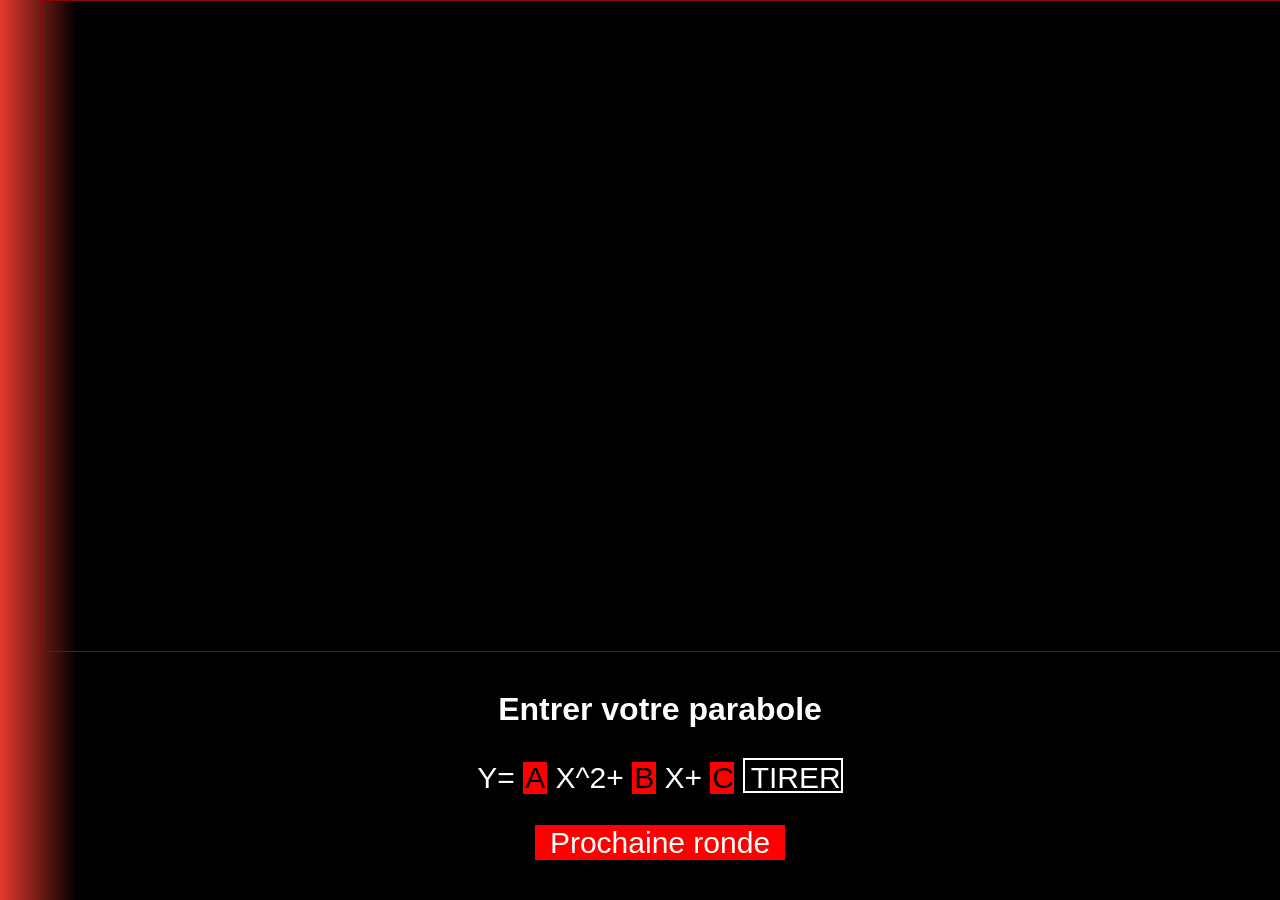
==== game.html @ ad7a383e "Update game.html" ====
<!DOCTYPE html>
<html>
<head>
    <meta charset="utf-8">
    <title>Inscription</title>
    <link rel="stylesheet" href="style.css">

</head>
<body style="background: linear-gradient(90deg,rgb(228, 57, 44) 0%, black 6%); color : white;">
    <center>
        <canvas id="myCanvas" width="1500" height="650" style="border:1px solid rgb(138, 7, 7)"></canvas>
        <form>
            <br>
            <h1>Entrer votre parabole</h1>
            <!-- textbox pour le nom de l'élève -->
            <div id="divformule"></div>
            <p style="font-size: 30px;">
                Y=
                <input type="text" id="a" value="A" class="abc">
                X^2+
                <input type="text" id="b" value="B" class="abc">
                X+
                <input type="text" id="c" value="C" class="abc">
                <input type="button" id="btnSoumet" onclick="lancer()" value="TIRER" class="tir">
            </p>
            
            <!-- Création d'une section pour l'affichage des résultats -->
            <div id="divAffiche"></div>
            <input type="reset" id="init" onclick="nouvelleparabole()" value="Prochaine ronde" class="nouveaux">
            <div id="Ereure"></div>
        </form>
    </center>
    <script src="game.js"></script>
</body>
</html>
---- style.css ----
body{
  margin:0;
  background:black;
  color:white;
  font-family:sans-serif;
  margin-left: 40px;
}

.screen{
  position:fixed;
  inset:0;
  display:flex;
  justify-content:center;
  align-items:center;
}
.grid{
  position:absolute;
  inset:0;
  background-image:
    linear-gradient(rgba(255,255,255,0.08) 1px, transparent 1px),
    linear-gradient(90deg, rgba(255,255,255,0.08) 1px, transparent 1px);
  background-size:60px 60px;
}
video{
  width:min(700px,90vw);
  z-index:1;
}
canvas{
  border:1px solid red;
  display:block;
  margin:auto;
}
.abc {
  /*https://www.geeksforgeeks.org/html/how-to-remove-focus-border-outline-around-text-input-boxes/*/
  background-color: red;
  color: black;
  height: 30px;
  width : 20px;
  font-size: 30px;
}
input, textarea {
  border: none;
  outline: none;
}

.tir {
  background-color: black;
  color: white;
  border: 2px solid white;
  height: 35px;
  width : 100px;
  font-size: 30px;
  justify-content: center;
}

.nouveaux {
  background-color: red;
  color: white;
  height: 35px;
  width : 250px;
  font-size: 30px;
  justify-content: center;
}
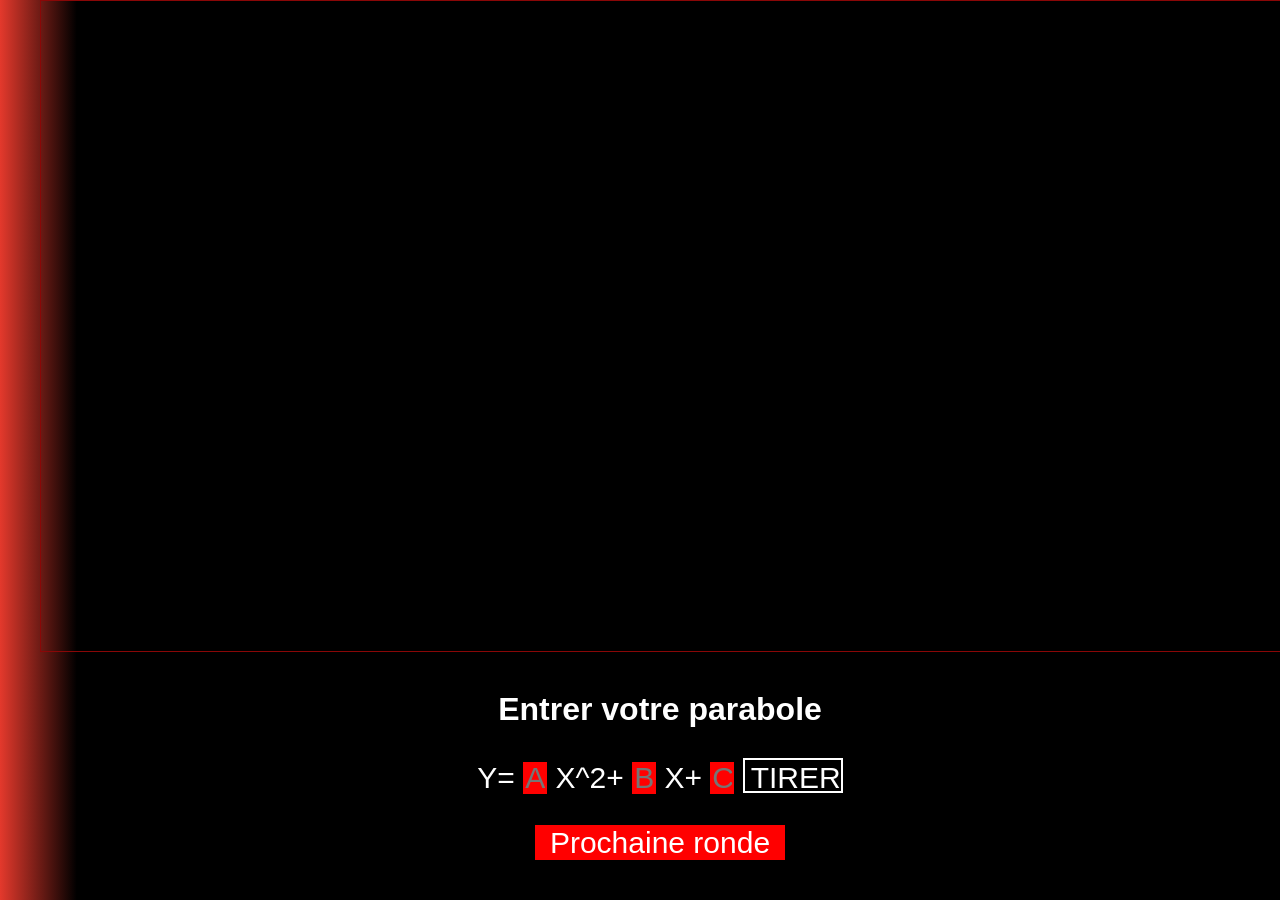
==== commit d26e175b: "Update game.html" ====
--- a/game.html
+++ b/game.html
@@ -16,11 +16,11 @@
             <div id="divformule"></div>
             <p style="font-size: 30px;">
                 Y=
-                <input type="text" id="a" value="A" class="abc">
+                <input type="text" id="a" placeholder="A" class="abc">
                 X^2+
-                <input type="text" id="b" value="B" class="abc">
+                <input type="text" id="b" placeholder="B" class="abc">
                 X+
-                <input type="text" id="c" value="C" class="abc">
+                <input type="text" id="c" placeholder="C" class="abc">
                 <input type="button" id="btnSoumet" onclick="lancer()" value="TIRER" class="tir">
             </p>
             
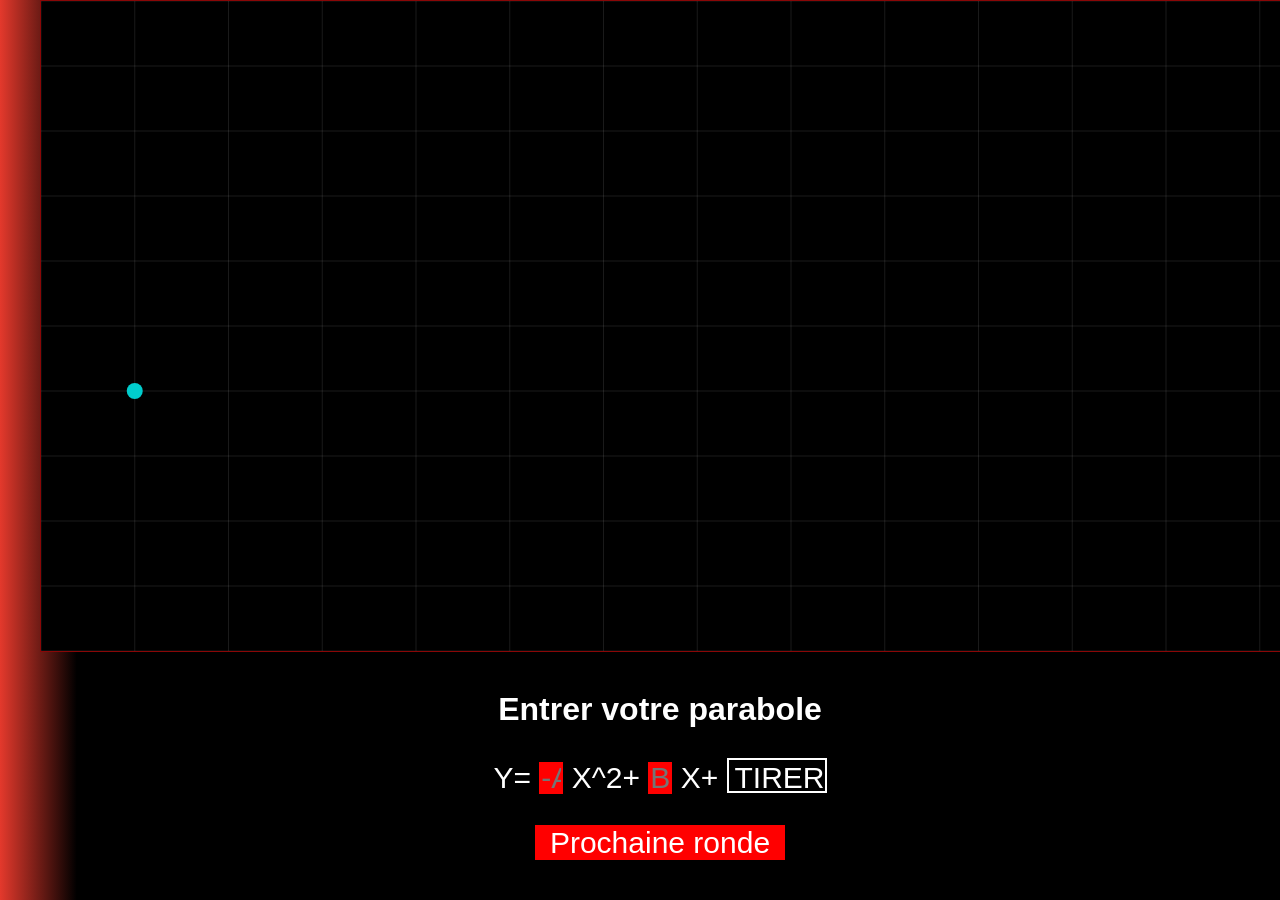
==== commit 1cb18750: "Update game.html" ====
--- a/game.html
+++ b/game.html
@@ -16,11 +16,11 @@
             <div id="divformule"></div>
             <p style="font-size: 30px;">
                 Y=
-                <input type="text" id="a" placeholder="A" class="abc">
+                <input type="text" id="a" placeholder="-A" class="abc">
                 X^2+
                 <input type="text" id="b" placeholder="B" class="abc">
                 X+
-                <input type="text" id="c" placeholder="C" class="abc">
+                <!--<input type="text" id="c" placeholder="C" class="abc">-->
                 <input type="button" id="btnSoumet" onclick="lancer()" value="TIRER" class="tir">
             </p>
             
--- a/style.css
+++ b/style.css
@@ -1,6 +1,6 @@
 body{
   margin:0;
-  background:black;
+  background-color:white;
   color:white;
   font-family:sans-serif;
   margin-left: 40px;
@@ -61,4 +61,38 @@
   font-size: 30px;
   justify-content: center;
 }
+.gradient {
+  background-color: white;
+  position: relative;
+  margin:10px;
+  height: 50px;
+  width: 100px;
+  border-radius: 100px;
+  border: none;
+  display: flex;
+  align-items: center;
+  justify-content: center;
+  transition : all 0.5s ease-in-out;
+  
+}
+a{
+  text-decoration: none;
+  color: green;
+}
 
+.gradient::after{
+  content: '';
+  position: absolute;
+  padding: 5px;
+  width: 100%;
+  height: 100%;
+  border-radius: 100px;
+  background:linear-gradient(to bottom right, red 0% 35%, black 100%);
+  z-index: -1;
+
+}
+.gradient:hover{
+  color: white;
+  z-index: 0;
+}
+
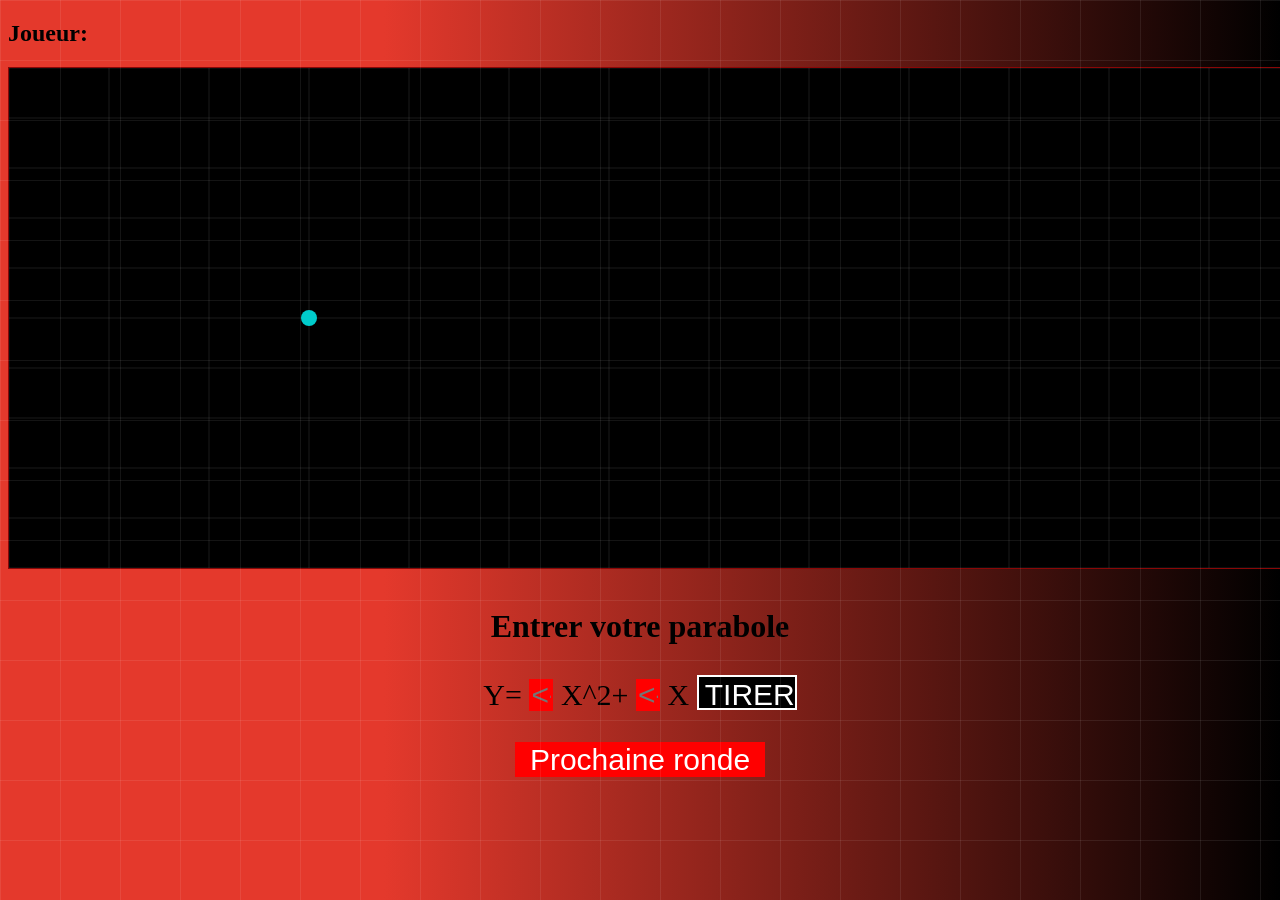
==== commit 635ba658: "Update game.html" ====
--- a/game.html
+++ b/game.html
@@ -4,11 +4,14 @@
     <meta charset="utf-8">
     <title>Inscription</title>
     <link rel="stylesheet" href="style.css">
+   
 
 </head>
-<body style="background: linear-gradient(90deg,rgb(228, 57, 44) 0%, black 6%); color : white;">
+<body>
+        <h2 id="player-display">Joueur: </h2>
+        <div class="grid"></div>
     <center>
-        <canvas id="myCanvas" width="1500" height="650" style="border:1px solid rgb(138, 7, 7)"></canvas>
+        <canvas id="myCanvas" width="1600" height="500" style="border:1px solid rgb(138, 7, 7)"></canvas>
         <form>
             <br>
             <h1>Entrer votre parabole</h1>
@@ -16,10 +19,10 @@
             <div id="divformule"></div>
             <p style="font-size: 30px;">
                 Y=
-                <input type="text" id="a" placeholder="-A" class="abc">
+                <input type="text" id="a" placeholder="<------A------>" class="abc">
                 X^2+
-                <input type="text" id="b" placeholder="B" class="abc">
-                X+
+                <input type="text" id="b" placeholder="<------B------>" class="abc">
+                X
                 <!--<input type="text" id="c" placeholder="C" class="abc">-->
                 <input type="button" id="btnSoumet" onclick="lancer()" value="TIRER" class="tir">
             </p>
--- a/style.css
+++ b/style.css
@@ -1,9 +1,8 @@
 body{
-  margin:0;
-  background-color:white;
-  color:white;
-  font-family:sans-serif;
-  margin-left: 40px;
+
+  background:linear-gradient(90deg,rgb(228, 57, 44) 0% 30%, black 100%);
+
+
 }
 
 .screen{
@@ -77,7 +76,7 @@
 }
 a{
   text-decoration: none;
-  color: green;
+  color: black;
 }
 
 .gradient::after{
@@ -95,4 +94,6 @@
   color: white;
   z-index: 0;
 }
-
+.logo{
+  
+}
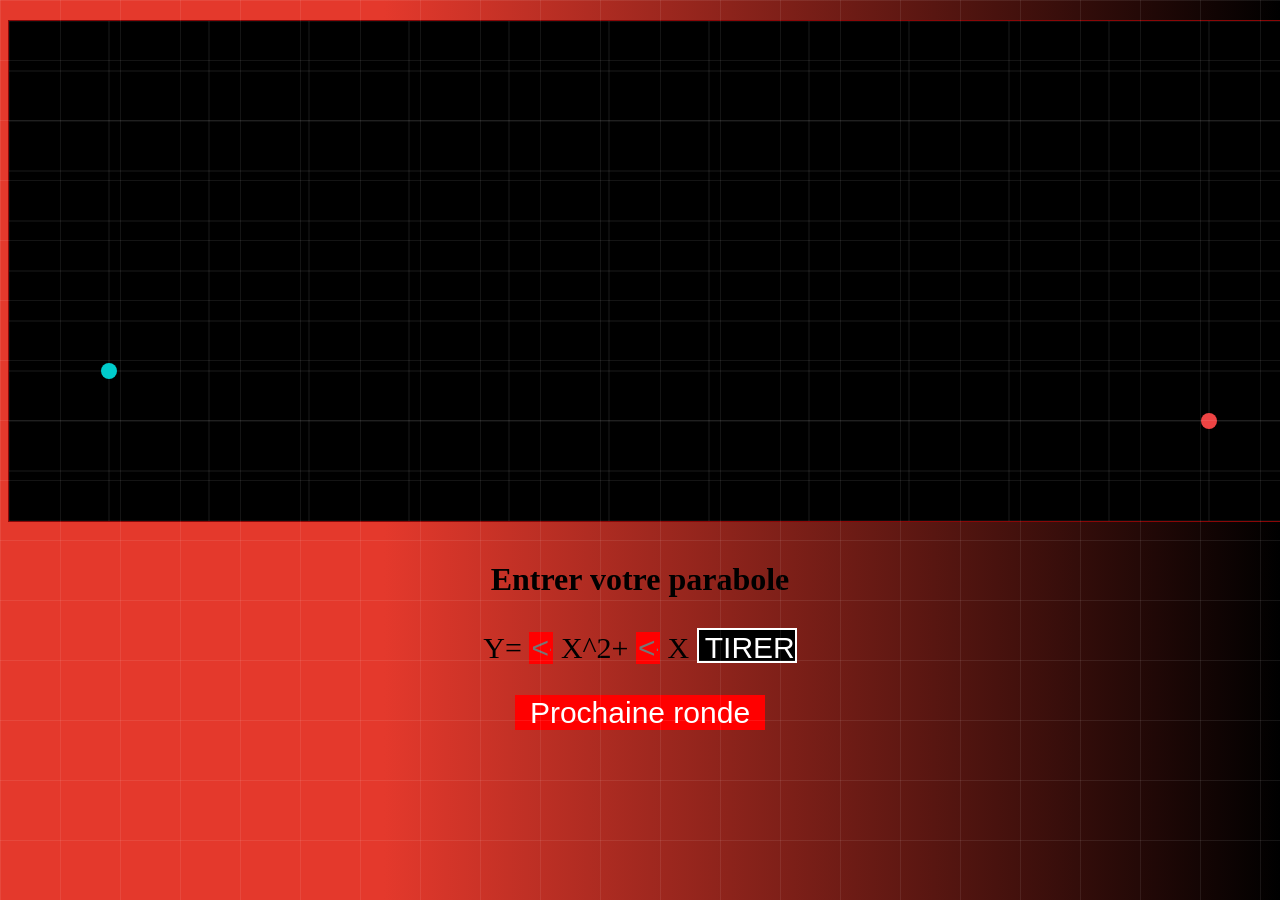
==== commit 33d00c6d: "Update game.html" ====
--- a/game.html
+++ b/game.html
@@ -8,7 +8,7 @@
 
 </head>
 <body>
-        <h2 id="player-display">Joueur: </h2>
+        <h2 id="usernamDisplay"></h2>
         <div class="grid"></div>
     <center>
         <canvas id="myCanvas" width="1600" height="500" style="border:1px solid rgb(138, 7, 7)"></canvas>
--- a/style.css
+++ b/style.css
@@ -1,10 +1,81 @@
 body{
-
   background:linear-gradient(90deg,rgb(228, 57, 44) 0% 30%, black 100%);
-
-
 }
-
+  //youtube.com/watch?v=mtn0DkRaoHI&t=7
+@import url('https://fonts.googleapis.com/css2?family=Bebas+Neue&family=Rajdhani:wght@400;600;700&display=swap');
+.home-bg {
+    position: absolute;
+    inset: 0;
+    background-image: url('Home_Page_Background.png');
+    background-size: cover;
+    background-position: top center;
+}
+.home-overlay {
+    position: absolute;
+    inset: 0;
+    background: linear-gradient(to bottom,
+        rgba(0,0,0,0.2) 0%,
+        rgba(0,0,0,0.6) 50%,
+        rgba(0,0,0,0.97) 100%);
+}
+.home-content {
+    position: relative;
+    z-index: 2;
+    height: 100vh;
+    display: flex;
+    flex-direction: column;
+    align-items: center;
+    justify-content: center;
+}
+ 
+//https://www.youtube.com/watch?v=im_uQNk50PY
+.logo .star { color: #e02020; }
+ //https://stackoverflow.com/questions/4151743/how-can-i-change-the-thickness-of-my-hr-tag
+.logo-underline {
+    width: min(480px, 72vw);
+    height: 2px;
+    background: #fff;
+    margin-bottom: 40px;
+}
+ 
+//https://www.youtube.com/watch?v=RFGiYHPKWgg
+.username-row {
+    display: flex;
+    align-items: center;
+    gap: 10px;
+    margin-bottom: 8px;
+    padding: 0;
+    border-bottom: none;
+}
+.username-row label {
+    font-family: 'Bebas Neue', sans-serif;
+    font-size: 20px;
+    letter-spacing: 3px;
+    color: #aaa;
+}
+.username-row input {
+    font-family: 'Bebas Neue', sans-serif;
+    font-size: 20px;
+    letter-spacing: 3px;
+    background: transparent;
+    border: none;
+    border-bottom: 2px solid rgba(255,255,255,0.3);
+    color: #fff;
+    padding: 4px 8px;
+    width: 220px;
+    transition: border-color 0.2s;
+}
+.username-row input::placeholder { color: rgba(255,255,255,0.2); }
+.username-row input:focus { border-bottom-color: #e02020; }
+#username-error {
+    font-size: 13px;
+    font-weight: 600;
+    letter-spacing: 2px;
+    color: #e02020;
+    text-transform: uppercase;
+    min-height: 18px;
+    margin-bottom: 20px;
+}
 .screen{
   position:fixed;
   inset:0;
@@ -93,7 +164,16 @@
 .gradient:hover{
   color: white;
   z-index: 0;
+.username-row {
+    display: flex;
+    justify-content: space-between;
+    padding: 10px;
+    border-bottom: 1px solid #ccc;
 }
-.logo{
-  
+.gradient a {
+    font-family: 'Bebas Neue', sans-serif;
+    font-size: 20px;
+    letter-spacing: 3px;
+    color: #000;
+    text-decoration: none;
 }
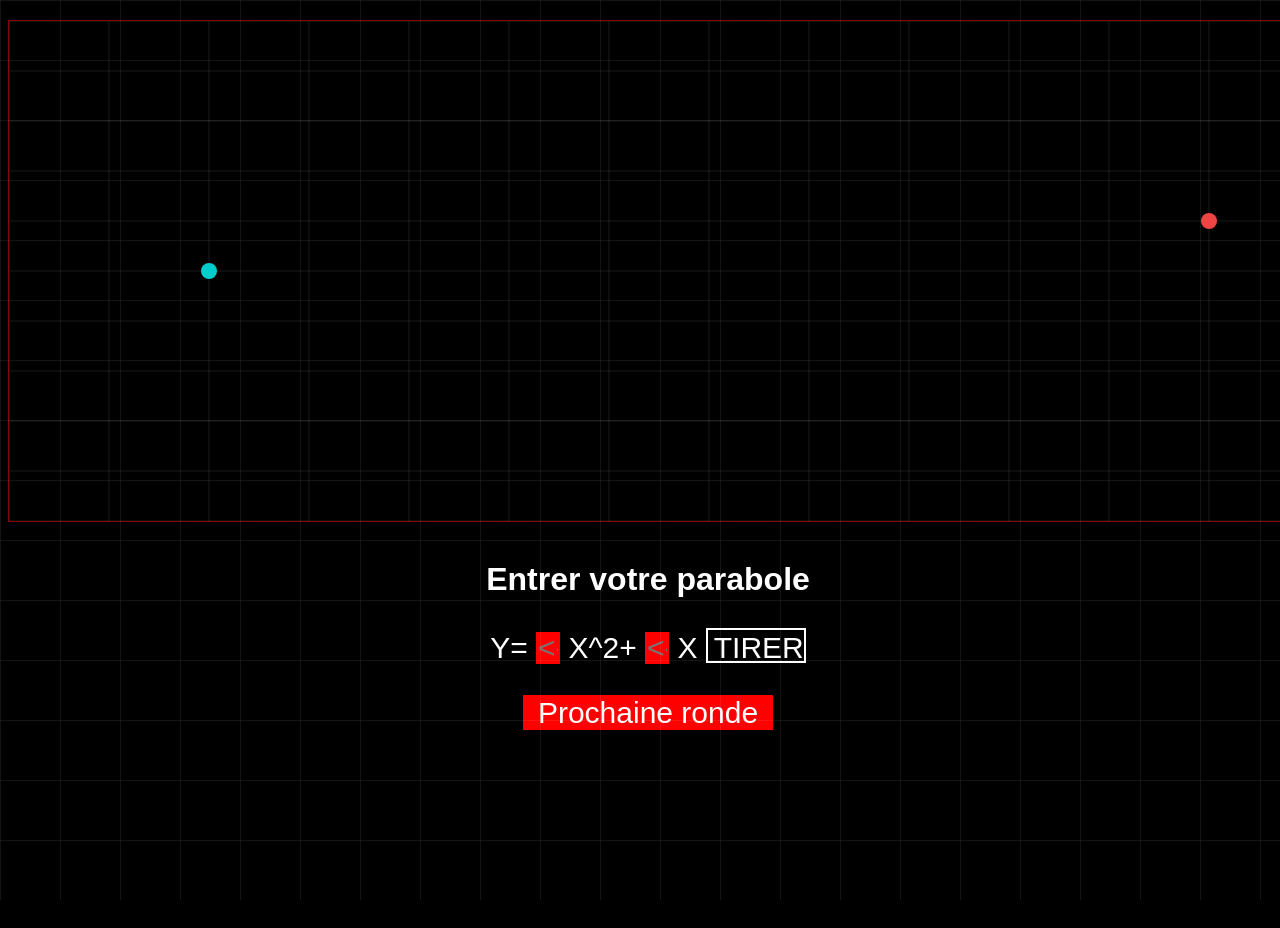
==== commit ee253438: "Update game.html" ====
--- a/game.html
+++ b/game.html
@@ -8,7 +8,7 @@
 
 </head>
 <body>
-        <h2 id="usernamDisplay"></h2>
+        <h2 id="usernameDisplay"></h2>
         <div class="grid"></div>
     <center>
         <canvas id="myCanvas" width="1600" height="500" style="border:1px solid rgb(138, 7, 7)"></canvas>
--- a/style.css
+++ b/style.css
@@ -1,5 +1,10 @@
 body{
-  background:linear-gradient(90deg,rgb(228, 57, 44) 0% 30%, black 100%);
+  width: 100%;
+  height: 100vh;
+  background: #000;
+  color: #fff;
+  font-family: 'Rajdhani', sans-serif;
+  overflow: hidden;
 }
   //youtube.com/watch?v=mtn0DkRaoHI&t=7
 @import url('https://fonts.googleapis.com/css2?family=Bebas+Neue&family=Rajdhani:wght@400;600;700&display=swap');
@@ -13,10 +18,7 @@
 .home-overlay {
     position: absolute;
     inset: 0;
-    background: linear-gradient(to bottom,
-        rgba(0,0,0,0.2) 0%,
-        rgba(0,0,0,0.6) 50%,
-        rgba(0,0,0,0.97) 100%);
+    background: linear-gradient(to bottom,rgba(0,0,0,0.2) 0%,rgba(0,0,0,0.6) 50%, rgba(0,0,0,0.97) 100%);
 }
 .home-content {
     position: relative;
@@ -52,29 +54,6 @@
     font-size: 20px;
     letter-spacing: 3px;
     color: #aaa;
-}
-.username-row input {
-    font-family: 'Bebas Neue', sans-serif;
-    font-size: 20px;
-    letter-spacing: 3px;
-    background: transparent;
-    border: none;
-    border-bottom: 2px solid rgba(255,255,255,0.3);
-    color: #fff;
-    padding: 4px 8px;
-    width: 220px;
-    transition: border-color 0.2s;
-}
-.username-row input::placeholder { color: rgba(255,255,255,0.2); }
-.username-row input:focus { border-bottom-color: #e02020; }
-#username-error {
-    font-size: 13px;
-    font-weight: 600;
-    letter-spacing: 2px;
-    color: #e02020;
-    text-transform: uppercase;
-    min-height: 18px;
-    margin-bottom: 20px;
 }
 .screen{
   position:fixed;
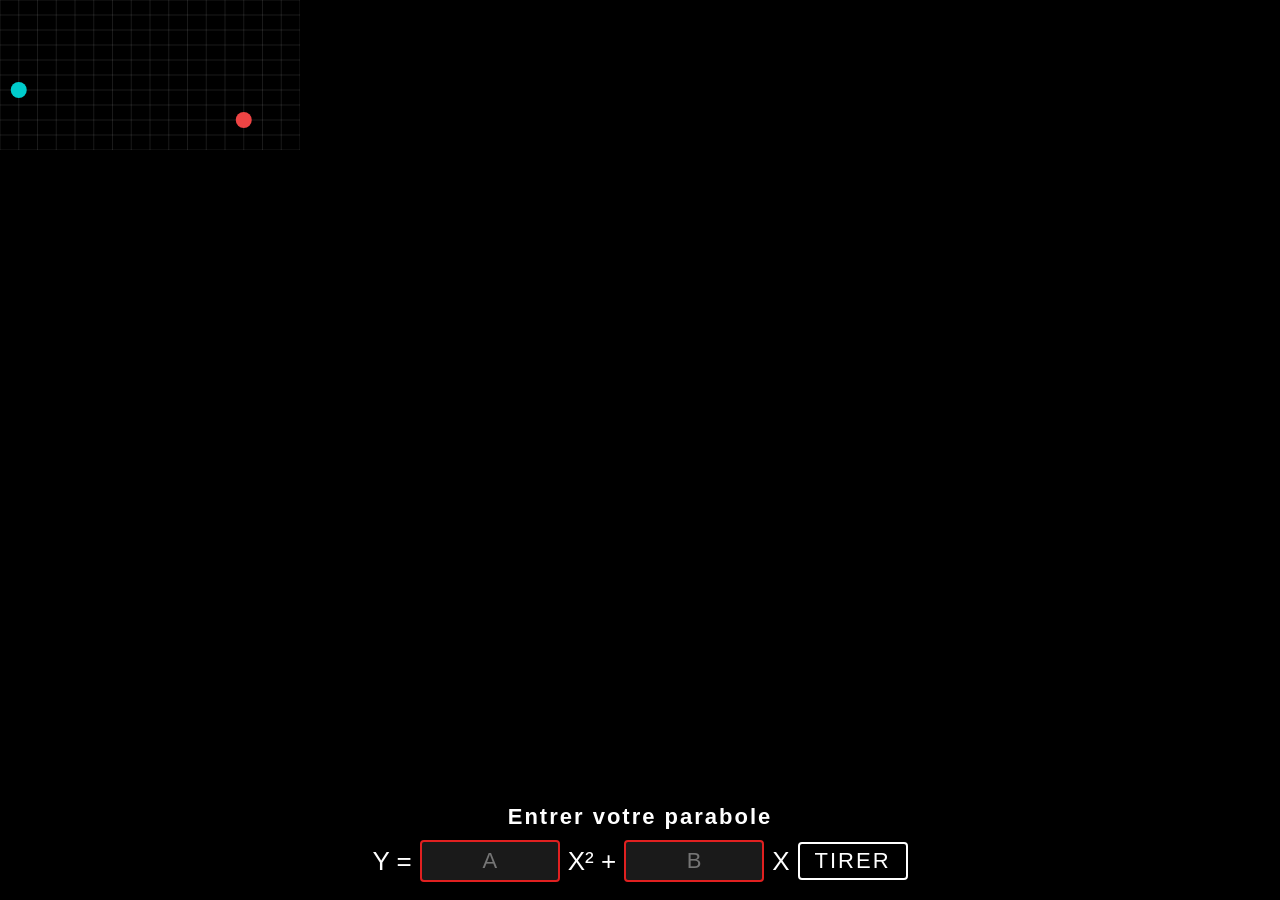
==== commit e36e8a8b: "Update game.html" ====
--- a/game.html
+++ b/game.html
@@ -2,37 +2,33 @@
 <html>
 <head>
     <meta charset="utf-8">
-    <title>Inscription</title>
+    <title>Math Attaque - Jeu</title>
     <link rel="stylesheet" href="style.css">
-   
-
+    <!--source : https://www.w3schools.com/jsref/met_audio_play.asp-->
+    <audio id = "explosion">
+        <source src="explosion.mp3" type="audio/mpeg">
+    </audio>
+    <audio id = "tir">
+        <source src="tir.mp3" type="audio/mpeg">
+    </audio>
 </head>
 <body>
-        <h2 id="usernameDisplay"></h2>
-        <div class="grid"></div>
-    <center>
-        <canvas id="myCanvas" width="1600" height="500" style="border:1px solid rgb(138, 7, 7)"></canvas>
-        <form>
-            <br>
-            <h1>Entrer votre parabole</h1>
-            <!-- textbox pour le nom de l'élève -->
-            <div id="divformule"></div>
-            <p style="font-size: 30px;">
-                Y=
-                <input type="text" id="a" placeholder="<------A------>" class="abc">
-                X^2+
-                <input type="text" id="b" placeholder="<------B------>" class="abc">
-                X
-                <!--<input type="text" id="c" placeholder="C" class="abc">-->
-                <input type="button" id="btnSoumet" onclick="lancer()" value="TIRER" class="tir">
-            </p>
-            
-            <!-- Création d'une section pour l'affichage des résultats -->
-            <div id="divAffiche"></div>
-            <input type="reset" id="init" onclick="nouvelleparabole()" value="Prochaine ronde" class="nouveaux">
-            <div id="Ereure"></div>
-        </form>
-    </center>
+    <canvas id="myCanvas"></canvas>
+    <h2 id="usernameDisplay"></h2><br>
+    <p id="level">Niveau: 1</p>
+    <div id="ui-panel">
+        <h1>Entrer votre parabole</h1>
+        <div class="equation-row">
+            Y =
+            <input type="text" id="a" placeholder="A" class="abc">
+            X² +
+            <input type="text" id="b" placeholder="B" class="abc">
+            X
+            <input type="button" id="btnSoumet" onclick="lancer()" value="TIRER" class="tir">
+        </div>
+        <div id="divAffiche"></div>
+    </div>
+       <p id="tirs-restants">Tirs : 5 / 5</p>
     <script src="game.js"></script>
 </body>
 </html>
--- a/style.css
+++ b/style.css
@@ -4,9 +4,17 @@
   background: #000;
   color: #fff;
   font-family: 'Rajdhani', sans-serif;
-  overflow: hidden;
-}
-  //youtube.com/watch?v=mtn0DkRaoHI&t=7
+  margin: 0;
+  overflow: hidden; 
+}
+  #myCanvas {
+    position: 
+      fixed; 
+    top: 0; 
+    left: 0; 
+  }
+}
+  /*youtube.com/watch?v=mtn0DkRaoHI&t=7*/
 @import url('https://fonts.googleapis.com/css2?family=Bebas+Neue&family=Rajdhani:wght@400;600;700&display=swap');
 .home-bg {
     position: absolute;
@@ -30,17 +38,22 @@
     justify-content: center;
 }
  
-//https://www.youtube.com/watch?v=im_uQNk50PY
-.logo .star { color: #e02020; }
- //https://stackoverflow.com/questions/4151743/how-can-i-change-the-thickness-of-my-hr-tag
+/*https://www.youtube.com/watch?v=im_uQNk50PY*/
+.logo{
+    font: 500 clamp(52px, 9vw, 100px) 'Bebas Neue', sans-serif;
+  letter-spacing: 5px;
+  margin-bottom: 6px;
+}
+.logo .star { color: #44e0ee; }
+ /*https://stackoverflow.com/questions/4151743/how-can-i-change-the-thickness-of-my-hr-tag*/
 .logo-underline {
     width: min(480px, 72vw);
     height: 2px;
-    background: #fff;
+    background: #ffffff;
     margin-bottom: 40px;
 }
  
-//https://www.youtube.com/watch?v=RFGiYHPKWgg
+/*https://www.youtube.com/watch?v=RFGiYHPKWgg*/
 .username-row {
     display: flex;
     align-items: center;
@@ -75,53 +88,98 @@
   z-index:1;
 }
 canvas{
-  border:1px solid red;
   display:block;
-  margin:auto;
-}
-.abc {
-  /*https://www.geeksforgeeks.org/html/how-to-remove-focus-border-outline-around-text-input-boxes/*/
-  background-color: red;
-  color: black;
-  height: 30px;
-  width : 20px;
-  font-size: 30px;
-}
-input, textarea {
-  border: none;
-  outline: none;
-}
-
-.tir {
-  background-color: black;
-  color: white;
-  border: 2px solid white;
-  height: 35px;
-  width : 100px;
-  font-size: 30px;
-  justify-content: center;
-}
-
-.nouveaux {
-  background-color: red;
-  color: white;
-  height: 35px;
-  width : 250px;
-  font-size: 30px;
-  justify-content: center;
-}
-.gradient {
-  background-color: white;
-  position: relative;
-  margin:10px;
-  height: 50px;
-  width: 100px;
-  border-radius: 100px;
-  border: none;
-  display: flex;
-  align-items: center;
-  justify-content: center;
-  transition : all 0.5s ease-in-out;
+}
+   #usernameDisplay {
+            position: fixed;
+            top: 16px;
+            left: 24px;
+            z-index: 10;
+            margin: 0;
+            color: #fff;
+            font-family: 'Rajdhani', sans-serif;
+        }
+#ui-panel {
+            position: fixed;
+            bottom: 0;
+            left: 0;
+            width: 100%;
+            z-index: 10;
+            text-align: center;
+            padding: 12px 0 18px;
+            background: linear-gradient(to top, rgba(0,0,0,0.85) 0%, rgba(0,0,0,0) 100%);
+        }
+#ui-panel h1 {
+            margin: 0 0 10px;
+            font-size: 22px;
+            color: #fff;
+        font-family: 'Rajdhani', sans-serif;
+            letter-spacing: 2px;
+        }
+
+.equation-row {
+            display: flex;
+            align-items: center;
+            justify-content: center;
+            gap: 8px;
+            font-size: 26px;
+            color: #fff;
+        font-family: 'Rajdhani', sans-serif;
+            flex-wrap: wrap;
+
+        .abc {
+            background-color: #1a1a1a;
+        color: #fff;
+            border: 2px solid #e02020 !important;
+            border-radius: 4px;
+ height: 38px;
+            width: 120px;
+     font-size: 22px;
+            text-align: center;
+            padding: 0 8px;
+        }
+        .abc:focus {
+            border-color: #fff !important;
+            outline: none;
+        }
+
+ .tir {
+            background-color: #000;
+            color: #fff;
+            border: 2px solid #fff;
+            border-radius: 4px;
+            height: 38px;
+            width: 110px;
+            font-size: 22px;
+            cursor: pointer;
+            font-family: 'Bebas Neue', sans-serif;
+            letter-spacing: 2px;
+        }
+        .tir:hover { background-color: #e02020; }
+
+        #divAffiche {
+            margin-top: 8px;
+            font-size: 24px;
+            font-family: 'Bebas Neue', sans-serif;
+            letter-spacing: 3px;
+            color: #fff;
+            min-height: 30px;
+        }
+
+        .nouveaux {
+            margin-top: 8px;
+            background-color: #e02020;
+            color: #fff;
+            border: none;
+            border-radius: 4px;
+            height: 38px;
+            width: 220px;
+            font-size: 20px;
+            cursor: pointer;
+            font-family: 'Bebas Neue', sans-serif;
+            letter-spacing: 2px;
+        }
+        .nouveaux:hover { background-color: #ff3333; }
   
 }
 a{
@@ -154,5 +212,8 @@
     font-size: 20px;
     letter-spacing: 3px;
     color: #000;
+}
+  
     text-decoration: none;
 }
+
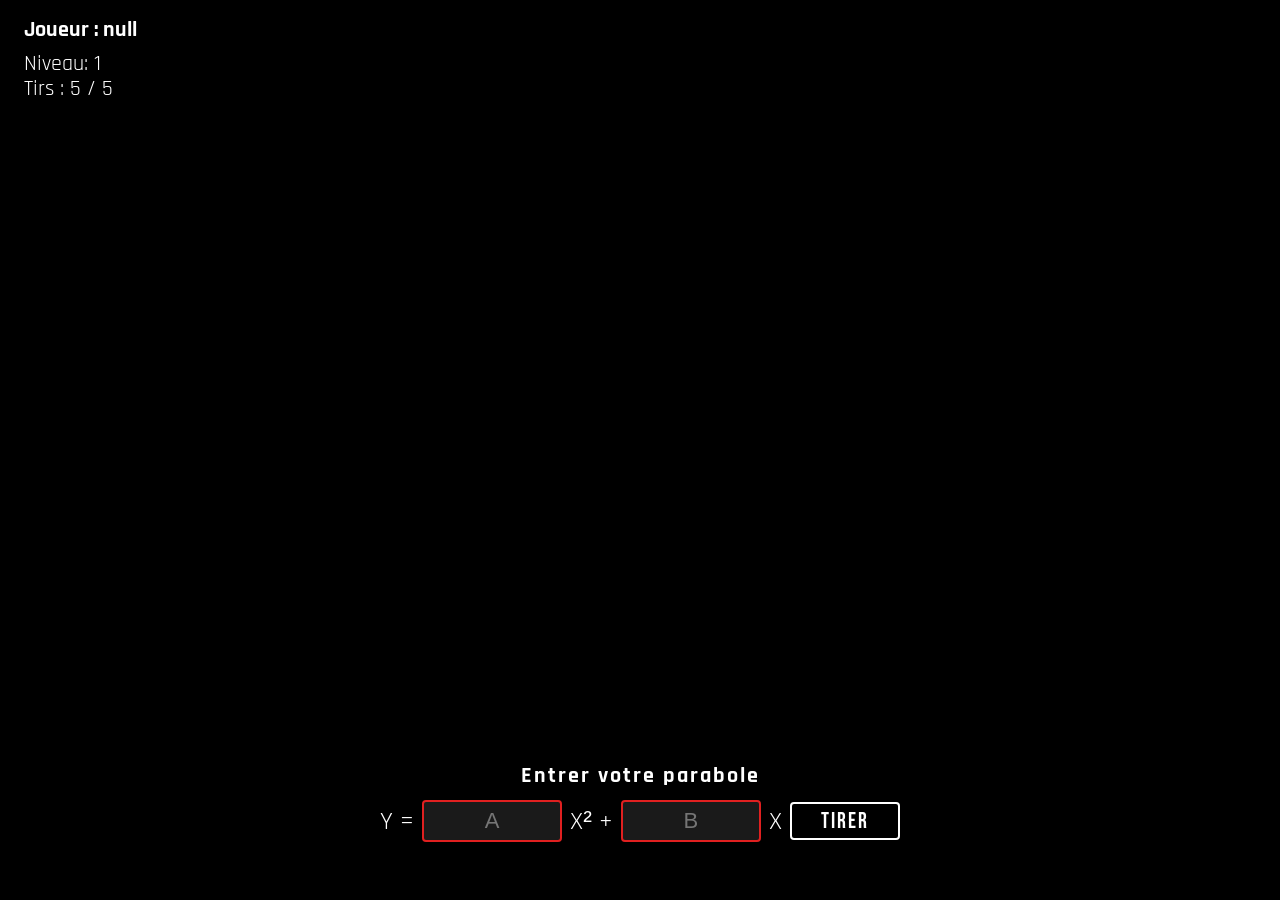
==== commit e76c9981: "Add files via upload" ====
--- a/game.html
+++ b/game.html
@@ -30,5 +30,6 @@
     </div>
        <p id="tirs-restants">Tirs : 5 / 5</p>
     <script src="game.js"></script>
+    <script src="name.js"></script>
 </body>
-</html>
+</html>
--- a/style.css
+++ b/style.css
@@ -1,219 +1,360 @@
-body{
-  width: 100%;
-  height: 100vh;
-  background: #000;
-  color: #fff;
-  font-family: 'Rajdhani', sans-serif;
-  margin: 0;
-  overflow: hidden; 
-}
-  #myCanvas {
-    position: 
-      fixed; 
-    top: 0; 
-    left: 0; 
-  }
-}
-  /*youtube.com/watch?v=mtn0DkRaoHI&t=7*/
+
 @import url('https://fonts.googleapis.com/css2?family=Bebas+Neue&family=Rajdhani:wght@400;600;700&display=swap');
-.home-bg {
-    position: absolute;
-    inset: 0;
-    background-image: url('Home_Page_Background.png');
-    background-size: cover;
-    background-position: top center;
-}
-.home-overlay {
-    position: absolute;
-    inset: 0;
-    background: linear-gradient(to bottom,rgba(0,0,0,0.2) 0%,rgba(0,0,0,0.6) 50%, rgba(0,0,0,0.97) 100%);
-}
-.home-content {
-    position: relative;
-    z-index: 2;
-    height: 100vh;
-    display: flex;
-    flex-direction: column;
-    align-items: center;
+
+body { 
+    width: 100%; 
+    height: 100vh;     
+    background: #000;  
+    color: #fff; 
+    font-family: 'Rajdhani', sans-serif; 
+    overflow: hidden;    
+    margin: 0;           
+    padding: 0;
+}
+
+/* https://developer.mozilla.org/fr/docs/Web/HTML/Element/canvas */
+#myCanvas { 
+    display: block;
+}
+/* https://developer.mozilla.org/fr/docs/Web/CSS/gradient/linear-gradient */
+.home-overlay { 
+    position: absolute; 
+    inset: 0; 
+    background: linear-gradient(to bottom, rgba(0,0,0,0.2) 0%, rgba(0,0,0,0.6) 50%, rgba(0,0,0,0.97) 100%); 
+    z-index: 1;
+} 
+
+/* https://developer.mozilla.org/fr/docs/Web/CSS/CSS_flexible_box_layout */
+.home-content { 
+    position: relative; 
+    z-index: 5; 
+    height: 100vh; 
+    display: flex;      
+    flex-direction: column; 
+    align-items: center; 
     justify-content: center;
-}
- 
-/*https://www.youtube.com/watch?v=im_uQNk50PY*/
-.logo{
-    font: 500 clamp(52px, 9vw, 100px) 'Bebas Neue', sans-serif;
-  letter-spacing: 5px;
-  margin-bottom: 6px;
-}
-.logo .star { color: #44e0ee; }
- /*https://stackoverflow.com/questions/4151743/how-can-i-change-the-thickness-of-my-hr-tag*/
-.logo-underline {
-    width: min(480px, 72vw);
-    height: 2px;
-    background: #ffffff;
-    margin-bottom: 40px;
-}
- 
-/*https://www.youtube.com/watch?v=RFGiYHPKWgg*/
+} 
+/* https://developer.mozilla.org/fr/docs/Web/CSS/clamp */
+.logo { 
+    font: 500 clamp(52px, 9vw, 100px) 'Bebas Neue', sans-serif; 
+    letter-spacing: 5px; 
+    margin-bottom: 6px; 
+} 
+
+.logo .star { 
+    color: #e02020; 
+} 
+/* https://stackoverflow.com/questions/4151743/how-can-i-change-the-thickness-of-my-hr-tag */
+.logo-underline { 
+    width: min(480px, 72vw); 
+    height: 2px; 
+    background: #ffffff; 
+    margin-bottom: 40px; 
+}
+/* https://www.youtube.com/watch?v=RFGiYHPKWgg */
 .username-row {
     display: flex;
     align-items: center;
     gap: 10px;
-    margin-bottom: 8px;
-    padding: 0;
-    border-bottom: none;
-}
-.username-row label {
-    font-family: 'Bebas Neue', sans-serif;
-    font-size: 20px;
-    letter-spacing: 3px;
-    color: #aaa;
-}
-.screen{
-  position:fixed;
-  inset:0;
-  display:flex;
-  justify-content:center;
-  align-items:center;
-}
-.grid{
-  position:absolute;
-  inset:0;
-  background-image:
-    linear-gradient(rgba(255,255,255,0.08) 1px, transparent 1px),
-    linear-gradient(90deg, rgba(255,255,255,0.08) 1px, transparent 1px);
-  background-size:60px 60px;
-}
-video{
-  width:min(700px,90vw);
-  z-index:1;
-}
-canvas{
-  display:block;
-}
-   #usernameDisplay {
-            position: fixed;
-            top: 16px;
-            left: 24px;
-            z-index: 10;
-            margin: 0;
-            color: #fff;
-            font-family: 'Rajdhani', sans-serif;
-        }
-#ui-panel {
-            position: fixed;
-            bottom: 0;
-            left: 0;
-            width: 100%;
-            z-index: 10;
-            text-align: center;
-            padding: 12px 0 18px;
-            background: linear-gradient(to top, rgba(0,0,0,0.85) 0%, rgba(0,0,0,0) 100%);
-        }
-#ui-panel h1 {
-            margin: 0 0 10px;
-            font-size: 22px;
-            color: #fff;
-        font-family: 'Rajdhani', sans-serif;
-            letter-spacing: 2px;
-        }
-
-.equation-row {
-            display: flex;
-            align-items: center;
-            justify-content: center;
-            gap: 8px;
-            font-size: 26px;
-            color: #fff;
-        font-family: 'Rajdhani', sans-serif;
-            flex-wrap: wrap;
-
-        .abc {
-            background-color: #1a1a1a;
-        color: #fff;
-            border: 2px solid #e02020 !important;
-            border-radius: 4px;
- height: 38px;
-            width: 120px;
-     font-size: 22px;
-            text-align: center;
-            padding: 0 8px;
-        }
-        .abc:focus {
-            border-color: #fff !important;
-            outline: none;
-        }
-
- .tir {
-            background-color: #000;
-            color: #fff;
-            border: 2px solid #fff;
-            border-radius: 4px;
-            height: 38px;
-            width: 110px;
-            font-size: 22px;
-            cursor: pointer;
-            font-family: 'Bebas Neue', sans-serif;
-            letter-spacing: 2px;
-        }
-        .tir:hover { background-color: #e02020; }
-
-        #divAffiche {
-            margin-top: 8px;
-            font-size: 24px;
-            font-family: 'Bebas Neue', sans-serif;
-            letter-spacing: 3px;
-            color: #fff;
-            min-height: 30px;
-        }
-
-        .nouveaux {
-            margin-top: 8px;
-            background-color: #e02020;
-            color: #fff;
-            border: none;
-            border-radius: 4px;
-            height: 38px;
-            width: 220px;
-            font-size: 20px;
-            cursor: pointer;
-            font-family: 'Bebas Neue', sans-serif;
-            letter-spacing: 2px;
-        }
-        .nouveaux:hover { background-color: #ff3333; }
-  
-}
-a{
-  text-decoration: none;
-  color: black;
-}
-
-.gradient::after{
-  content: '';
-  position: absolute;
-  padding: 5px;
-  width: 100%;
-  height: 100%;
-  border-radius: 100px;
-  background:linear-gradient(to bottom right, red 0% 35%, black 100%);
-  z-index: -1;
-
-}
-.gradient:hover{
-  color: white;
-  z-index: 0;
-.username-row {
+    position: relative;
+    z-index: 20; 
+    pointer-events: all;
+}
+/* https://developer.mozilla.org/fr/docs/Web/CSS/pointer-events */
+#username-input {
+    background: rgba(255,255,255,0.1);
+    border: 2px solid rgba(255,255,255,0.5) !important; 
+    outline: none !important;
+    border-radius: 4px;
+    color: #fff;
+    font-family: 'Rajdhani', sans-serif;
+    font-size: 18px;
+    padding: 6px 12px;
+    width: 200px;
+    pointer-events: all;
+    position: relative;
+    z-index: 20;
+}
+
+#username-input::placeholder { 
+    color: rgba(255,255,255,0.4);
+}
+
+.gradient {
+    padding:1px;
+    background: #dfdfdf;
+    position: relative;
+    border-radius: 100px; 
+    width: 100px;
+    height:30px;
+    border: none;
     display: flex;
-    justify-content: space-between;
-    padding: 10px;
-    border-bottom: 1px solid #ccc;
-}
-.gradient a {
+    align-items: center;
+    justify-content: center;
+    transition: all 1s ease-in-out;
+    
+}
+.gradient::after {
+    content: '';
+    position: absolute;
+    padding: 5px;
+    width: 100%;
+    height: 100%;
+    border-radius: 100px;
+    padding:5px;
+    background: linear-gradient(to bottom right, red 0% 35%, black 100%);
+    z-index: -1;
+}
+.gradient:hover {
+    color: white;
+    z-index: 0;
+}
+
+/* https://developer.mozilla.org/fr/docs/Web/CSS/text-decoration */
+a {
+    text-decoration: none;
+    color: black;
+}
+
+.levelSel {
+    padding:1px;
+    background: #dfdfdf;
+    position: relative;
+    border-radius: 150px; 
+    width: 250px;
+    height:70px;
+    border: none;
+    display: flex;
+    align-items: center;
+    justify-content: center;
+    transition: all 1s ease-in-out;
+    
+}
+.levelSel::after {
+    content: '';
+    position: absolute;
+    padding: 5px;
+    width: 100%;
+    height: 100%;
+    border-radius: 100px;
+    padding:5px;
+    background: linear-gradient(to bottom right, red 0% 35%, black 100%);
+    z-index: -1;
+}
+.levelSel:hover {
+    color: white;
+    z-index: 0;
+}
+/* https://developer.mozilla.org/fr/docs/Web/CSS/text-decoration */
+a {
+    text-decoration: none;
+    color: black;
+}
+
+.levelSel a {
     font-family: 'Bebas Neue', sans-serif;
     font-size: 20px;
     letter-spacing: 3px;
     color: #000;
 }
-  
-    text-decoration: none;
-}
-
+
+.levelSel a {
+    font-family: 'Bebas Neue', sans-serif;
+    font-size: 20px;
+    letter-spacing: 3px;
+    color: #000;
+}
+/* https://developer.mozilla.org/fr/docs/Web/CSS/position */
+.screen { 
+    position: fixed; 
+    inset: 0; 
+    display: flex; 
+    justify-content: center; 
+    align-items: center; 
+    z-index: 10;
+} 
+/* https://developer.mozilla.org/fr/docs/Web/CSS/pointer-events */
+.grid { 
+    position: absolute;
+    pointer-events: none;
+    inset: 0; 
+    background-image: 
+        linear-gradient(rgba(255,255,255,0.08) 1px, transparent 1px), 
+        linear-gradient(90deg, rgba(255,255,255,0.08) 1px, transparent 1px); 
+    background-size: 60px 60px; 
+    z-index: 11;
+} 
+video {
+    width: min(700px, 90vw);
+    z-index: 1;
+}
+
+#usernameDisplay {
+    position: fixed;
+    top: 16px;
+    left: 24px;
+    z-index: 10;
+    margin: 0;
+    color: #fff;
+    font-family: 'Rajdhani', sans-serif;
+    font-size: 22px;
+}
+
+#ui-panel {
+    position: fixed;
+    bottom: 0;
+    left: 0;
+    width: 100%;
+    z-index: 10;
+    text-align: center;
+    padding: 12px 0 20px;
+    background: linear-gradient(to top, rgba(0,0,0,0.9) 0%, rgba(0,0,0,0) 100%);
+    pointer-events: none; 
+}
+#ui-panel * {
+    pointer-events: auto;
+}
+
+#ui-panel h1 {
+    margin: 0 0 10px;
+    font-size: 22px;
+    color: #fff;
+    font-family: 'Rajdhani', sans-serif;
+    letter-spacing: 2px;
+}
+
+.equation-row {
+    display: flex;
+    align-items: center;
+    justify-content: center;
+    gap: 8px;
+    font-size: 26px;
+    color: #fff;
+    font-family: 'Rajdhani', sans-serif;
+}
+.abc {
+    background-color: #1a1a1a;
+    color: #fff;
+    border: 2px solid #e02020 !important; 
+    outline: none !important;
+    border-radius: 4px;
+    height: 38px;
+    width: 120px;
+    font-size: 22px;
+    text-align: center;
+    padding: 0 8px;
+}
+
+textarea {
+    border: none;
+    outline: none;
+}
+
+.tir {
+    background-color: #000;
+    color: #fff;
+    border: 2px solid #fff;
+    border-radius: 4px;
+    height: 38px;
+    width: 110px;
+    font-size: 22px;
+    cursor: pointer;
+    font-family: 'Bebas Neue', sans-serif;
+    letter-spacing: 2px;
+    
+}
+#tirs-restants {
+    position: fixed;
+    top: 75px;
+    left: 24px;
+    z-index: 999999;
+    margin: 0;
+    color: #fff;
+    font-family: 'Rajdhani', sans-serif;
+    font-size: 22px;
+
+}
+#level {
+    position: fixed;
+    top: 50px;
+    left: 24px;
+    z-index: 999999;
+    margin: 0;
+    color: #fff;
+    font-family: 'Rajdhani', sans-serif;
+    font-size: 22px;
+}
+#divAffiche {
+    margin-top: 8px;
+    font-size: 24px;
+    font-family: 'Bebas Neue', sans-serif;
+    letter-spacing: 3px;
+    color: #fff;
+    min-height: 30px;
+}
+.screenShake {
+    animation: shake 0.2s;
+    animation-iteration-count: 1;
+}
+
+@keyframes shake {
+
+    0% {
+        transform: translate(1px, 1px) rotate(0deg);
+    }
+
+    10% {
+        transform: translate(-1px, -2px) rotate(-1deg);
+    }
+
+    20% {
+        transform: translate(-3px, 0px) rotate(1deg);
+    }
+
+    30% {
+        transform: translate(3px, 2px) rotate(0deg);
+    }
+
+    40% {
+        transform: translate(1px, -1px) rotate(1deg);
+    }
+
+    50% {
+        transform: translate(-1px, 2px) rotate(-1deg);
+    }
+
+    60% {
+        transform: translate(-3px, 1px) rotate(0deg);
+    }
+
+    70% {
+        transform: translate(3px, 1px) rotate(-1deg);
+    }
+
+    80% {
+        transform: translate(-1px, -1px) rotate(1deg);
+    }
+
+    90% {
+        transform: translate(1px, 2px) rotate(0deg);
+    }
+
+    100% {
+        transform: translate(1px, -2px) rotate(-1deg);
+    }
+}
+/* https://developer.mozilla.org/fr/docs/Web/CSS/position */
+#instructions-btn {
+position: fixed;
+top: 20px;
+right: 24px;
+z-index: 100;
+font-family: 'Bebas Neue', sans-serif;
+font-size: 15px;
+letter-spacing: 3px;
+color: rgba(255,255,255,0.8);
+background: rgba(255,255,255,0.07);
+border: 1px solid rgba(255,255,255,0.25);
+padding: 9px 22px;
+text-decoration: none;
+}
